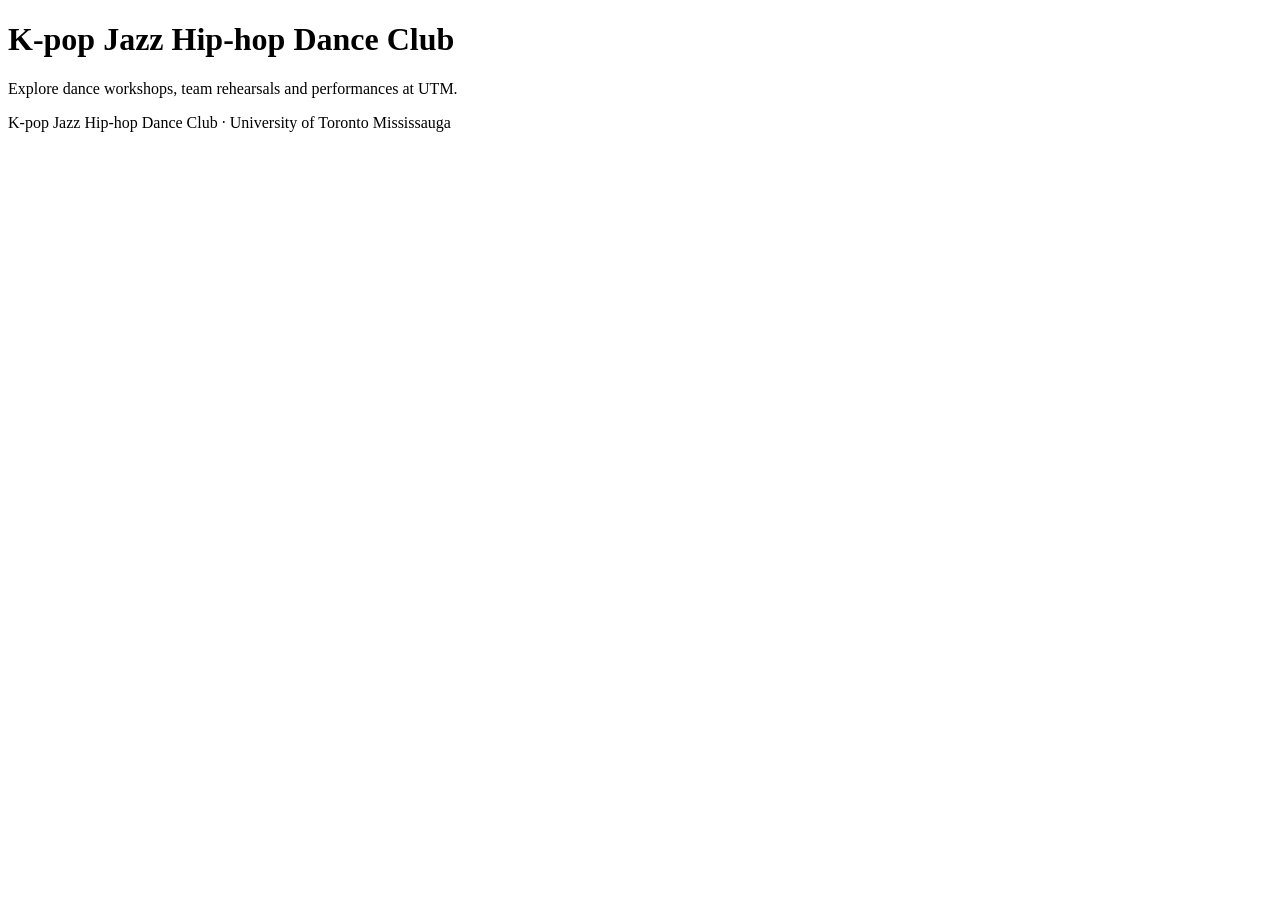
==== index.html @ 986d7a3d "Initialize Lab 6 home page" ====
<!doctype html>
<html lang="en">
<head>
  <meta charset="utf-8">
  <meta name="viewport" content="width=device-width, initial-scale=1">
  <title>Dance at UTM | KJHDC</title>
  <link rel="stylesheet" href="css/bootstrap.min.css">
  <link rel="stylesheet" href="css/style.css">
  <script type="module" src="js/bootstrap.bundle.min.js"></script>
</head>
<body>

  <main class="container py-4">
    <h1>K-pop Jazz Hip-hop Dance Club</h1>
    <p>Explore dance workshops, team rehearsals and performances at UTM.</p>
  </main>
  <footer class="bg-1 py-4">
    <div class="container">K-pop Jazz Hip-hop Dance Club · University of Toronto Mississauga</div>
  </footer>
</body>
</html>
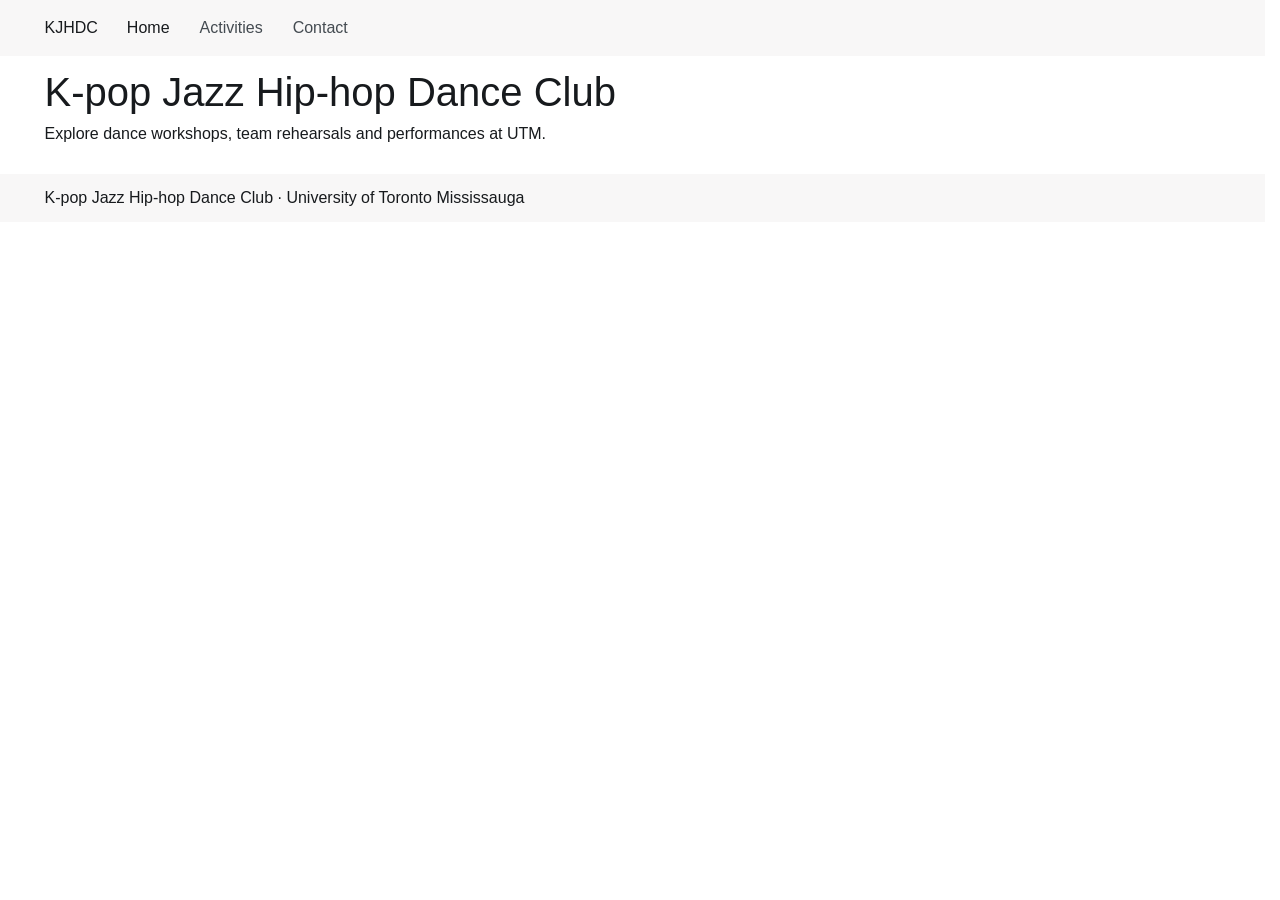
==== commit 18018c6a: "Add shared navigation and mobile drawer" ====
--- a/index.html
+++ b/index.html
@@ -9,7 +9,28 @@
   <script type="module" src="js/bootstrap.bundle.min.js"></script>
 </head>
 <body>
-
+  <nav class="navbar md:navbar-expand bg-1 fg-2" aria-label="Main navigation">
+    <div class="container">
+      <a class="navbar-brand" href="index.html">KJHDC</a>
+      <button class="btn-icon navbar-toggler" type="button" data-bs-toggle="drawer"
+        data-bs-target="#site-menu" aria-controls="site-menu" aria-expanded="false" aria-label="Toggle navigation">
+        <span class="navbar-toggler-icon" aria-hidden="true"></span>
+      </button>
+      <dialog class="drawer drawer-end" id="site-menu" aria-labelledby="menu-title">
+        <div class="drawer-header">
+          <p class="drawer-title" id="menu-title">Menu</p>
+          <button type="button" class="btn-close" data-bs-dismiss="drawer" aria-label="Close menu"></button>
+        </div>
+        <div class="drawer-body">
+          <ul class="navbar-nav">
+            <li class="nav-item"><a class="nav-link active" aria-current="page" href="index.html">Home</a></li>
+            <li class="nav-item"><a class="nav-link" href="index.html#activities">Activities</a></li>
+            <li class="nav-item"><a class="nav-link" href="contact.html">Contact</a></li>
+          </ul>
+        </div>
+      </dialog>
+    </div>
+  </nav>
   <main class="container py-4">
     <h1>K-pop Jazz Hip-hop Dance Club</h1>
     <p>Explore dance workshops, team rehearsals and performances at UTM.</p>
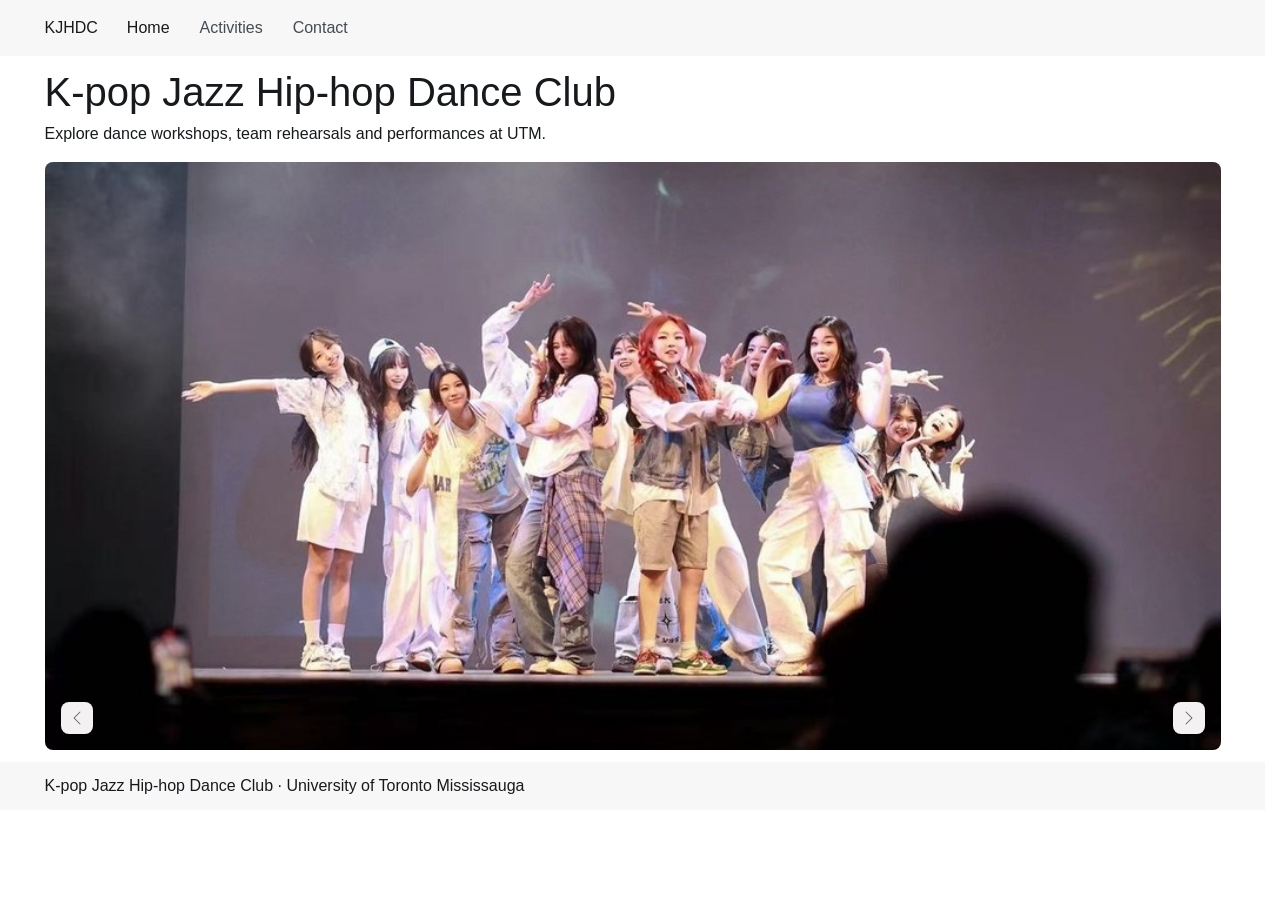
==== commit 89b4c257: "Add three dance photos and carousel controls" ====
--- a/index.html
+++ b/index.html
@@ -34,6 +34,31 @@
   <main class="container py-4">
     <h1>K-pop Jazz Hip-hop Dance Club</h1>
     <p>Explore dance workshops, team rehearsals and performances at UTM.</p>
+    <div class="carousel carousel-overlay" id="dance-carousel" aria-label="KJHDC photo highlights">
+      <div class="carousel-inner rounded-5">
+        <div class="carousel-item active">
+          <img class="d-block w-100" src="images/slide-1.jpg" alt="Dancers in white costumes performing under purple stage lights">
+        </div>
+        <div class="carousel-item">
+          <img class="d-block w-100" src="images/slide-2.jpg" alt="Dancers rehearsing choreography in a studio with a wooden floor">
+        </div>
+        <div class="carousel-item">
+          <img class="d-block w-100" src="images/slide-3.jpg" alt="Showcase performers posing together in several rows onstage">
+        </div>
+      </div>
+      <div class="carousel-overlay-controls">
+        <button type="button" class="btn-icon btn-sm btn-subtle theme-secondary"
+          data-bs-target="#dance-carousel" data-bs-slide="prev">
+          <span class="carousel-icon-prev" aria-hidden="true"></span>
+          <span class="visually-hidden">Previous</span>
+        </button>
+        <button type="button" class="btn-icon btn-sm btn-subtle theme-secondary"
+          data-bs-target="#dance-carousel" data-bs-slide="next">
+          <span class="carousel-icon-next" aria-hidden="true"></span>
+          <span class="visually-hidden">Next</span>
+        </button>
+      </div>
+    </div>
   </main>
   <footer class="bg-1 py-4">
     <div class="container">K-pop Jazz Hip-hop Dance Club · University of Toronto Mississauga</div>
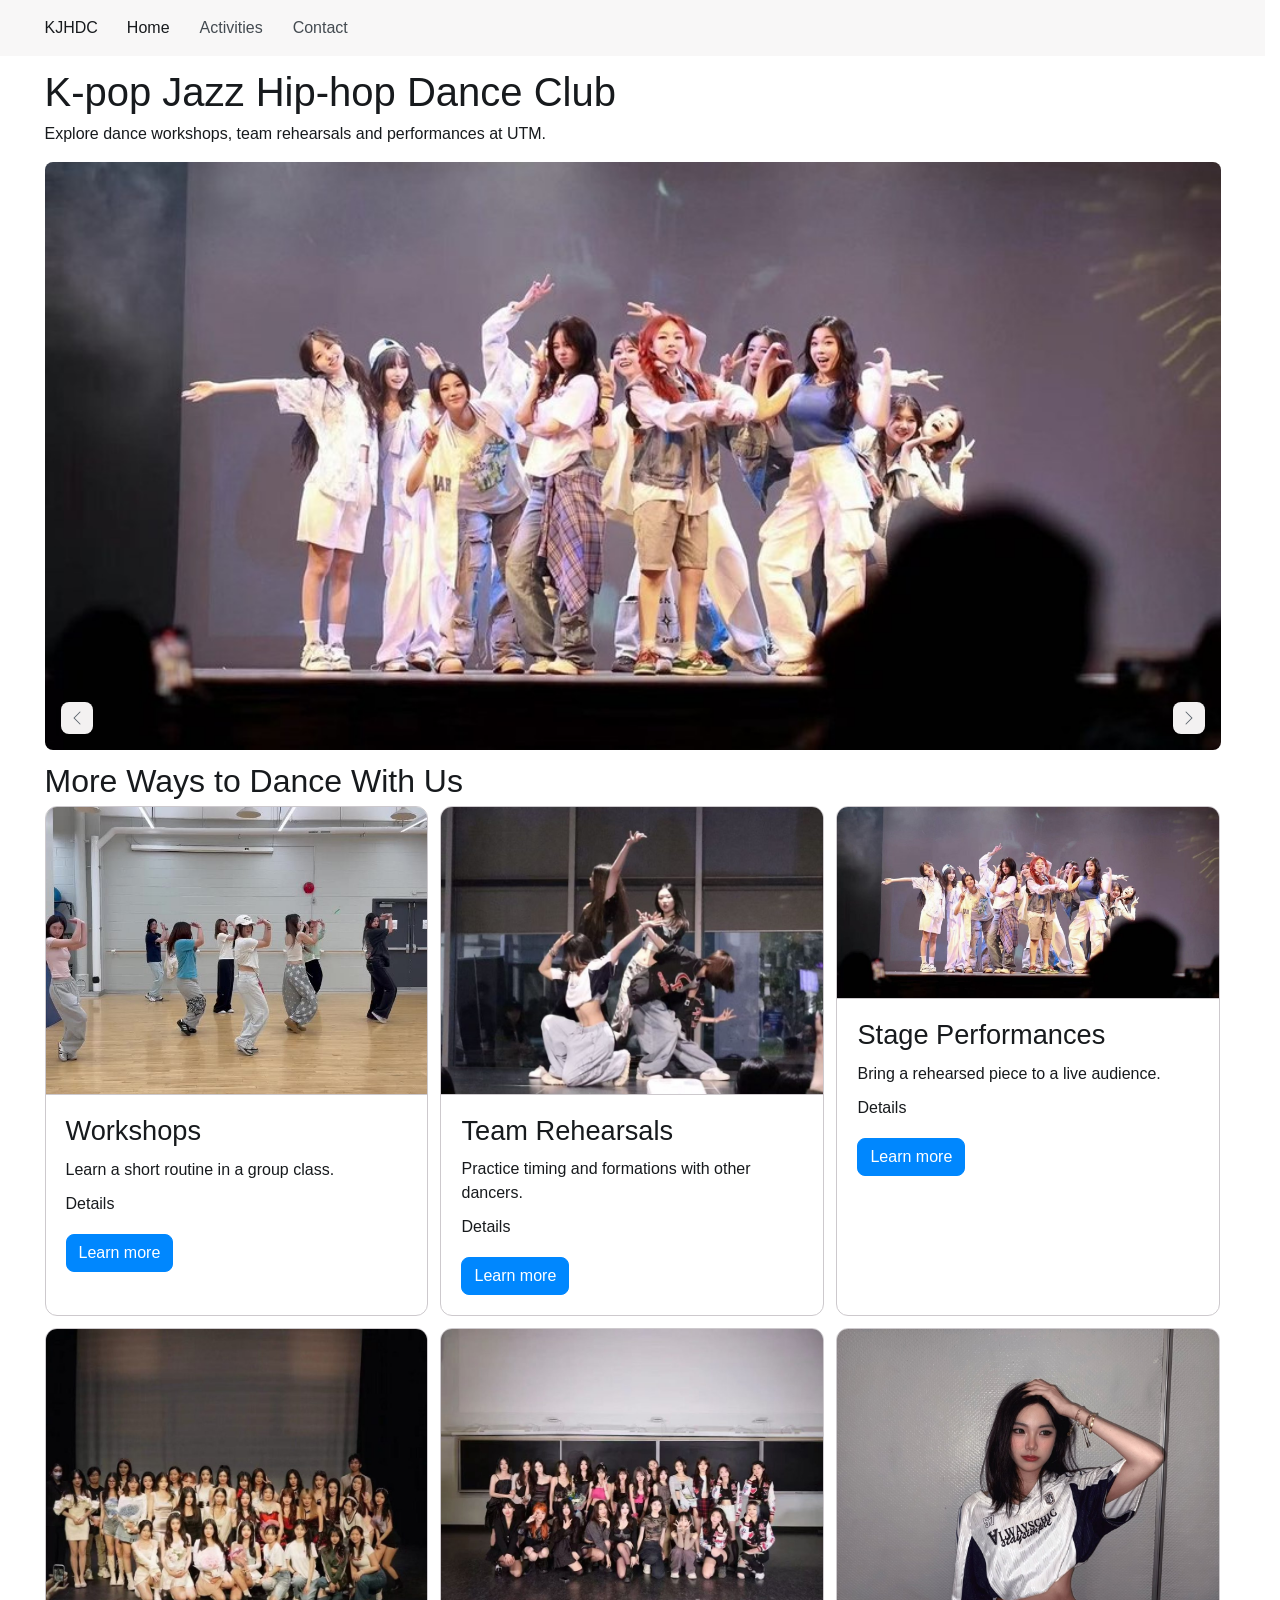
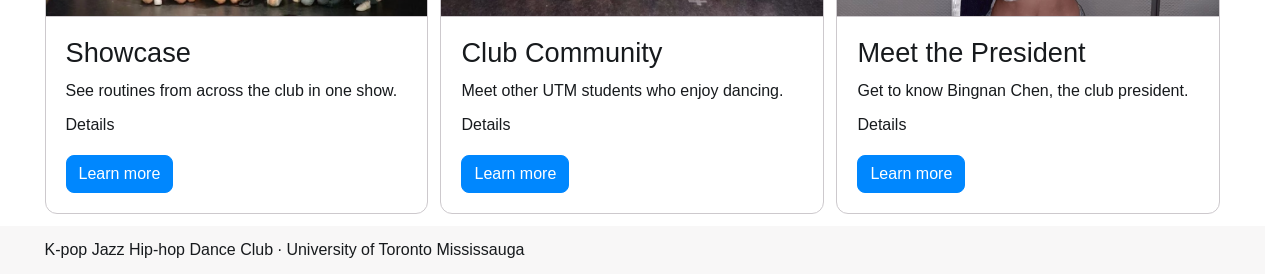
==== commit 392994c3: "Build six activity cards with details and dialogs" ====
--- a/index.html
+++ b/index.html
@@ -59,6 +59,161 @@
         </button>
       </div>
     </div>
+    <section class="mt-4" aria-labelledby="activities">
+      <h2 id="activities">More Ways to Dance With Us</h2>
+      <div class="row g-4">
+        <div class="col-12 md:col-6 lg:col-4">
+          <article class="card h-100">
+            <img class="card-img-top" src="images/workshop-poster.jpg" alt="Dancers rehearsing choreography in a studio with a wooden floor">
+            <div class="card-body">
+              <h3 class="card-title">Workshops</h3>
+              <p>Learn a short routine in a group class.</p>
+              <details class="accordion-item">
+                <summary class="accordion-header">Details</summary>
+                <div class="accordion-body"><p>We break down the steps in short sections before dancing through the full combination.</p></div>
+              </details>
+              <button type="button" class="btn-solid theme-primary mt-3" data-bs-toggle="dialog"
+                data-bs-target="#activity-1" aria-label="Learn more about workshops">Learn more</button>
+              <dialog class="dialog" id="activity-1" aria-labelledby="activity-1-title">
+                <div class="dialog-header">
+                  <h4 class="dialog-title" id="activity-1-title">Workshops</h4>
+                  <button type="button" class="btn-close" data-bs-dismiss="dialog" aria-label="Close"></button>
+                </div>
+                <div class="dialog-body"><p>Wear comfortable shoes and bring water. Let us know if it is your first workshop.</p></div>
+                <div class="dialog-footer">
+                  <button type="button" class="btn-solid theme-primary" data-bs-dismiss="dialog">Close</button>
+                </div>
+              </dialog>
+            </div>
+          </article>
+        </div>
+        <div class="col-12 md:col-6 lg:col-4">
+          <article class="card h-100">
+            <img class="card-img-top" src="images/workshop-dance.jpg" alt="Four dancers holding a group pose in front of studio mirrors">
+            <div class="card-body">
+              <h3 class="card-title">Team Rehearsals</h3>
+              <p>Practice timing and formations with other dancers.</p>
+              <details class="accordion-item">
+                <summary class="accordion-header">Details</summary>
+                <div class="accordion-body"><p>A rehearsal usually includes reviewing the counts and running sections together to clean up transitions.</p></div>
+              </details>
+              <button type="button" class="btn-solid theme-primary mt-3" data-bs-toggle="dialog"
+                data-bs-target="#activity-2" aria-label="Learn more about team rehearsals">Learn more</button>
+              <dialog class="dialog" id="activity-2" aria-labelledby="activity-2-title">
+                <div class="dialog-header">
+                  <h4 class="dialog-title" id="activity-2-title">Team Rehearsals</h4>
+                  <button type="button" class="btn-close" data-bs-dismiss="dialog" aria-label="Close"></button>
+                </div>
+                <div class="dialog-body"><p>Ask which routines are rehearsing and what level of preparation they expect.</p></div>
+                <div class="dialog-footer">
+                  <button type="button" class="btn-solid theme-primary" data-bs-dismiss="dialog">Close</button>
+                </div>
+              </dialog>
+            </div>
+          </article>
+        </div>
+        <div class="col-12 md:col-6 lg:col-4">
+          <article class="card h-100">
+            <img class="card-img-top" src="images/hero-stage.jpg" alt="Dancers in white costumes performing under purple stage lights">
+            <div class="card-body">
+              <h3 class="card-title">Stage Performances</h3>
+              <p>Bring a rehearsed piece to a live audience.</p>
+              <details class="accordion-item">
+                <summary class="accordion-header">Details</summary>
+                <div class="accordion-body"><p>Performers practice spacing, entrances and exits so they know where to go under stage lights.</p></div>
+              </details>
+              <button type="button" class="btn-solid theme-primary mt-3" data-bs-toggle="dialog"
+                data-bs-target="#activity-3" aria-label="Learn more about stage performances">Learn more</button>
+              <dialog class="dialog" id="activity-3" aria-labelledby="activity-3-title">
+                <div class="dialog-header">
+                  <h4 class="dialog-title" id="activity-3-title">Stage Performances</h4>
+                  <button type="button" class="btn-close" data-bs-dismiss="dialog" aria-label="Close"></button>
+                </div>
+                <div class="dialog-body"><p>Ask us about upcoming performances and the rehearsal commitment for each piece.</p></div>
+                <div class="dialog-footer">
+                  <button type="button" class="btn-solid theme-primary" data-bs-dismiss="dialog">Close</button>
+                </div>
+              </dialog>
+            </div>
+          </article>
+        </div>
+        <div class="col-12 md:col-6 lg:col-4">
+          <article class="card h-100">
+            <img class="card-img-top" src="images/showcase-group.jpg" alt="Showcase performers posing together in several rows onstage">
+            <div class="card-body">
+              <h3 class="card-title">Showcase</h3>
+              <p>See routines from across the club in one show.</p>
+              <details class="accordion-item">
+                <summary class="accordion-header">Details</summary>
+                <div class="accordion-body"><p>The showcase gives groups a chance to share the pieces they have been working on during the term.</p></div>
+              </details>
+              <button type="button" class="btn-solid theme-primary mt-3" data-bs-toggle="dialog"
+                data-bs-target="#activity-4" aria-label="Learn more about showcase">Learn more</button>
+              <dialog class="dialog" id="activity-4" aria-labelledby="activity-4-title">
+                <div class="dialog-header">
+                  <h4 class="dialog-title" id="activity-4-title">Showcase</h4>
+                  <button type="button" class="btn-close" data-bs-dismiss="dialog" aria-label="Close"></button>
+                </div>
+                <div class="dialog-body"><p>Contact us if you would like to perform, volunteer or attend.</p></div>
+                <div class="dialog-footer">
+                  <button type="button" class="btn-solid theme-primary" data-bs-dismiss="dialog">Close</button>
+                </div>
+              </dialog>
+            </div>
+          </article>
+        </div>
+        <div class="col-12 md:col-6 lg:col-4">
+          <article class="card h-100">
+            <img class="card-img-top" src="images/club-group.jpg" alt="Club members in dark dancewear posing for a group photo">
+            <div class="card-body">
+              <h3 class="card-title">Club Community</h3>
+              <p>Meet other UTM students who enjoy dancing.</p>
+              <details class="accordion-item">
+                <summary class="accordion-header">Details</summary>
+                <div class="accordion-body"><p>Workshops are an easy way to meet members before deciding whether you want to join a rehearsal group.</p></div>
+              </details>
+              <button type="button" class="btn-solid theme-primary mt-3" data-bs-toggle="dialog"
+                data-bs-target="#activity-5" aria-label="Learn more about club community">Learn more</button>
+              <dialog class="dialog" id="activity-5" aria-labelledby="activity-5-title">
+                <div class="dialog-header">
+                  <h4 class="dialog-title" id="activity-5-title">Club Community</h4>
+                  <button type="button" class="btn-close" data-bs-dismiss="dialog" aria-label="Close"></button>
+                </div>
+                <div class="dialog-body"><p>Ask about beginner workshops if you are looking for a place to start.</p></div>
+                <div class="dialog-footer">
+                  <button type="button" class="btn-solid theme-primary" data-bs-dismiss="dialog">Close</button>
+                </div>
+              </dialog>
+            </div>
+          </article>
+        </div>
+        <div class="col-12 md:col-6 lg:col-4">
+          <article class="card h-100">
+            <img class="card-img-top" src="images/bingnan-chen.jpg" alt="Bingnan Chen posing with one hand above her head">
+            <div class="card-body">
+              <h3 class="card-title">Meet the President</h3>
+              <p>Get to know Bingnan Chen, the club president.</p>
+              <details class="accordion-item">
+                <summary class="accordion-header">Details</summary>
+                <div class="accordion-body"><p>Bingnan dances K-pop, jazz and Chinese classical dance and helps organize club activities.</p></div>
+              </details>
+              <button type="button" class="btn-solid theme-primary mt-3" data-bs-toggle="dialog"
+                data-bs-target="#activity-6" aria-label="Learn more about meet the president">Learn more</button>
+              <dialog class="dialog" id="activity-6" aria-labelledby="activity-6-title">
+                <div class="dialog-header">
+                  <h4 class="dialog-title" id="activity-6-title">Meet the President</h4>
+                  <button type="button" class="btn-close" data-bs-dismiss="dialog" aria-label="Close"></button>
+                </div>
+                <div class="dialog-body"><p>Use the contact page for questions about joining the club or working with the team.</p></div>
+                <div class="dialog-footer">
+                  <button type="button" class="btn-solid theme-primary" data-bs-dismiss="dialog">Close</button>
+                </div>
+              </dialog>
+            </div>
+          </article>
+        </div>
+      </div>
+    </section>
   </main>
   <footer class="bg-1 py-4">
     <div class="container">K-pop Jazz Hip-hop Dance Club · University of Toronto Mississauga</div>
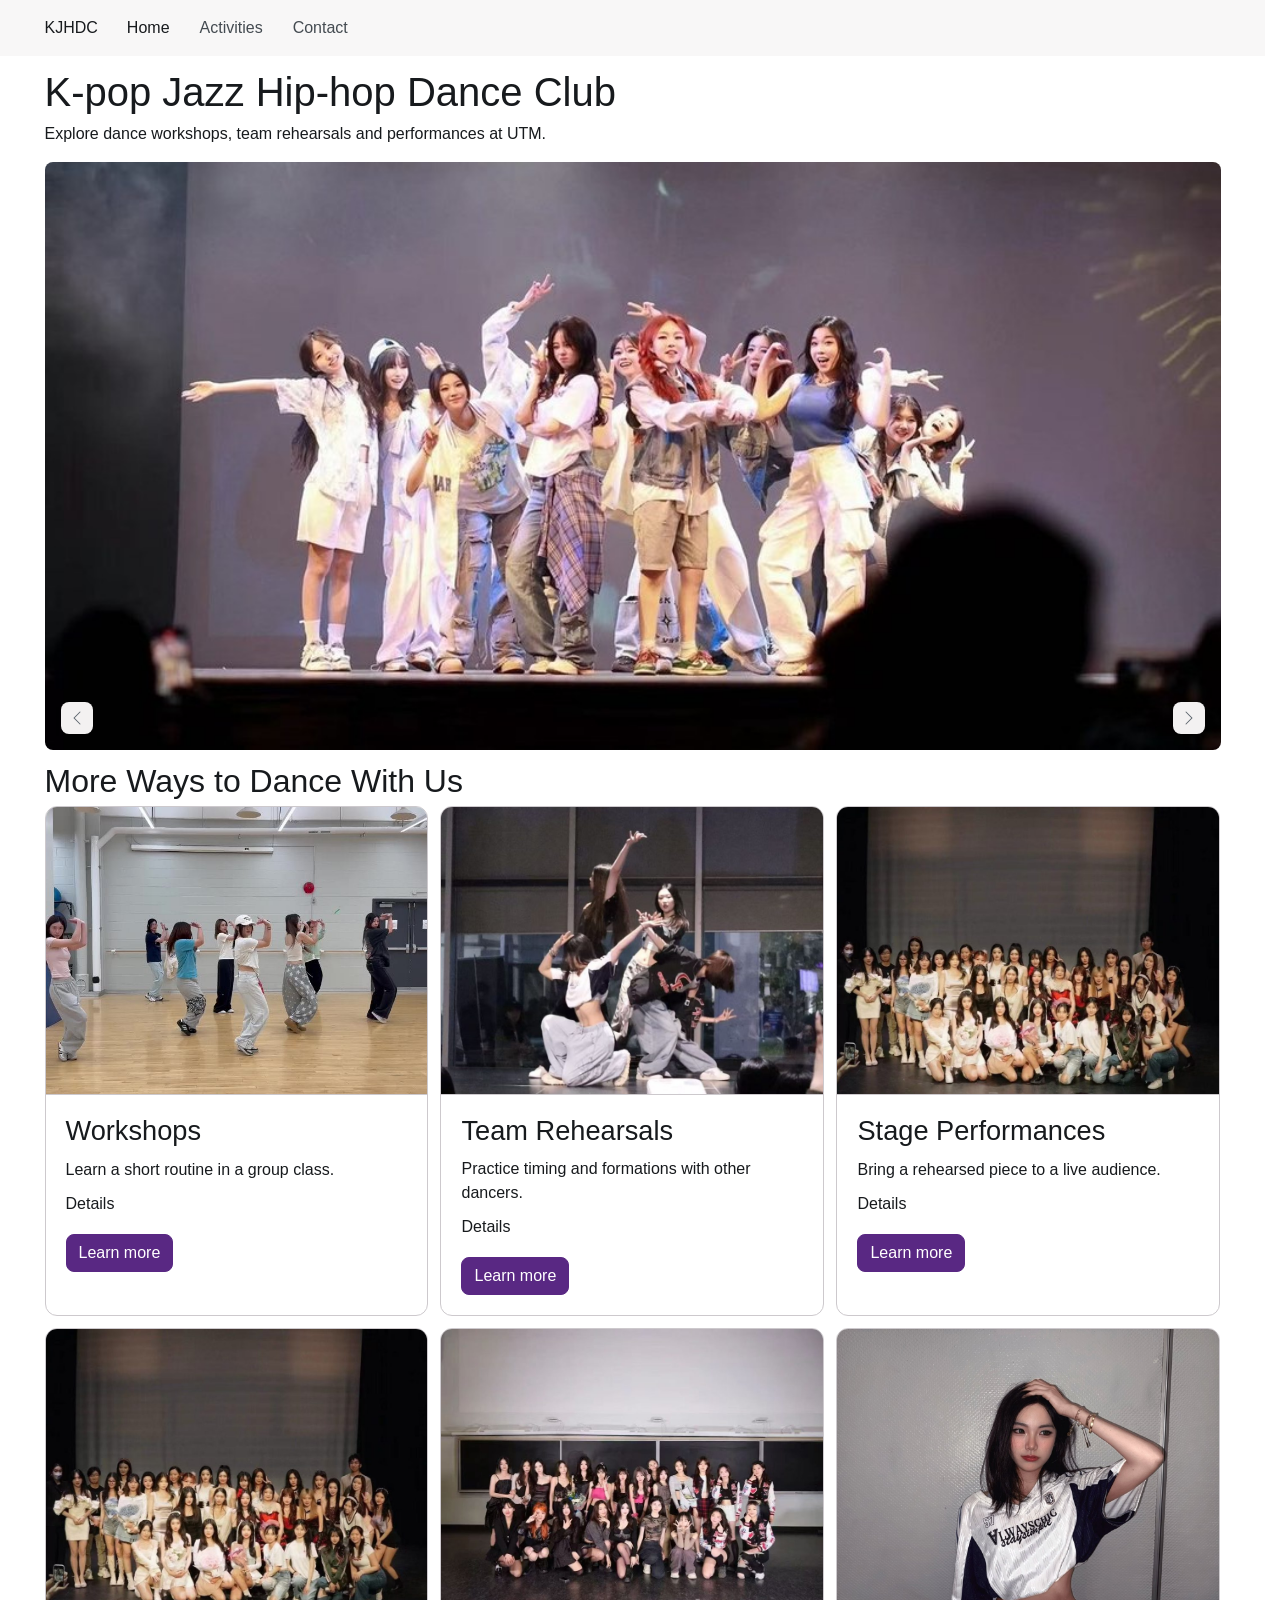
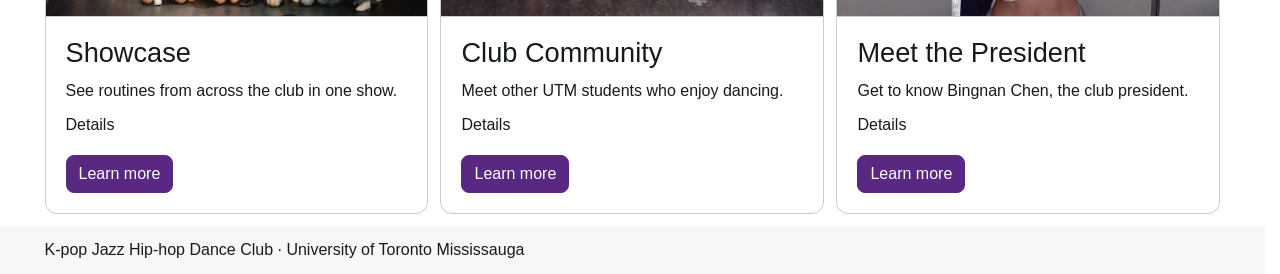
==== commit 3346561c: "Fix card headings, image proportions and descriptive alt text" ====
--- a/index.html
+++ b/index.html
@@ -66,7 +66,7 @@
           <article class="card h-100">
             <img class="card-img-top" src="images/workshop-poster.jpg" alt="Dancers rehearsing choreography in a studio with a wooden floor">
             <div class="card-body">
-              <h3 class="card-title">Workshops</h3>
+              <h3>Workshops</h3>
               <p>Learn a short routine in a group class.</p>
               <details class="accordion-item">
                 <summary class="accordion-header">Details</summary>
@@ -89,9 +89,9 @@
         </div>
         <div class="col-12 md:col-6 lg:col-4">
           <article class="card h-100">
-            <img class="card-img-top" src="images/workshop-dance.jpg" alt="Four dancers holding a group pose in front of studio mirrors">
-            <div class="card-body">
-              <h3 class="card-title">Team Rehearsals</h3>
+            <img class="card-img-top" src="images/workshop-dance.jpg" alt="Four dancers holding a group pose in a hall with tall glass windows and an audience">
+            <div class="card-body">
+              <h3>Team Rehearsals</h3>
               <p>Practice timing and formations with other dancers.</p>
               <details class="accordion-item">
                 <summary class="accordion-header">Details</summary>
@@ -114,9 +114,9 @@
         </div>
         <div class="col-12 md:col-6 lg:col-4">
           <article class="card h-100">
-            <img class="card-img-top" src="images/hero-stage.jpg" alt="Dancers in white costumes performing under purple stage lights">
-            <div class="card-body">
-              <h3 class="card-title">Stage Performances</h3>
+            <img class="card-img-top" src="images/showcase-group.jpg" alt="Showcase performers posing together onstage after their performances">
+            <div class="card-body">
+              <h3>Stage Performances</h3>
               <p>Bring a rehearsed piece to a live audience.</p>
               <details class="accordion-item">
                 <summary class="accordion-header">Details</summary>
@@ -141,7 +141,7 @@
           <article class="card h-100">
             <img class="card-img-top" src="images/showcase-group.jpg" alt="Showcase performers posing together in several rows onstage">
             <div class="card-body">
-              <h3 class="card-title">Showcase</h3>
+              <h3>Showcase</h3>
               <p>See routines from across the club in one show.</p>
               <details class="accordion-item">
                 <summary class="accordion-header">Details</summary>
@@ -166,7 +166,7 @@
           <article class="card h-100">
             <img class="card-img-top" src="images/club-group.jpg" alt="Club members in dark dancewear posing for a group photo">
             <div class="card-body">
-              <h3 class="card-title">Club Community</h3>
+              <h3>Club Community</h3>
               <p>Meet other UTM students who enjoy dancing.</p>
               <details class="accordion-item">
                 <summary class="accordion-header">Details</summary>
@@ -191,7 +191,7 @@
           <article class="card h-100">
             <img class="card-img-top" src="images/bingnan-chen.jpg" alt="Bingnan Chen posing with one hand above her head">
             <div class="card-body">
-              <h3 class="card-title">Meet the President</h3>
+              <h3>Meet the President</h3>
               <p>Get to know Bingnan Chen, the club president.</p>
               <details class="accordion-item">
                 <summary class="accordion-header">Details</summary>
--- a/css/style.css
+++ b/css/style.css
@@ -0,0 +1,14 @@
+:root {
+  --bs-primary-bg: #592883;
+  --bs-primary-fg: #592883;
+  --bs-primary-fg-emphasis: #431b66;
+  --bs-primary-border: #592883;
+  --bs-primary-focus-ring: #592883;
+  --bs-primary-contrast: #ffffff;
+}
+
+.btn-solid.theme-primary {
+  --bs-theme-bg: #592883;
+  --bs-theme-border: #592883;
+  --bs-theme-contrast: #ffffff;
+}
